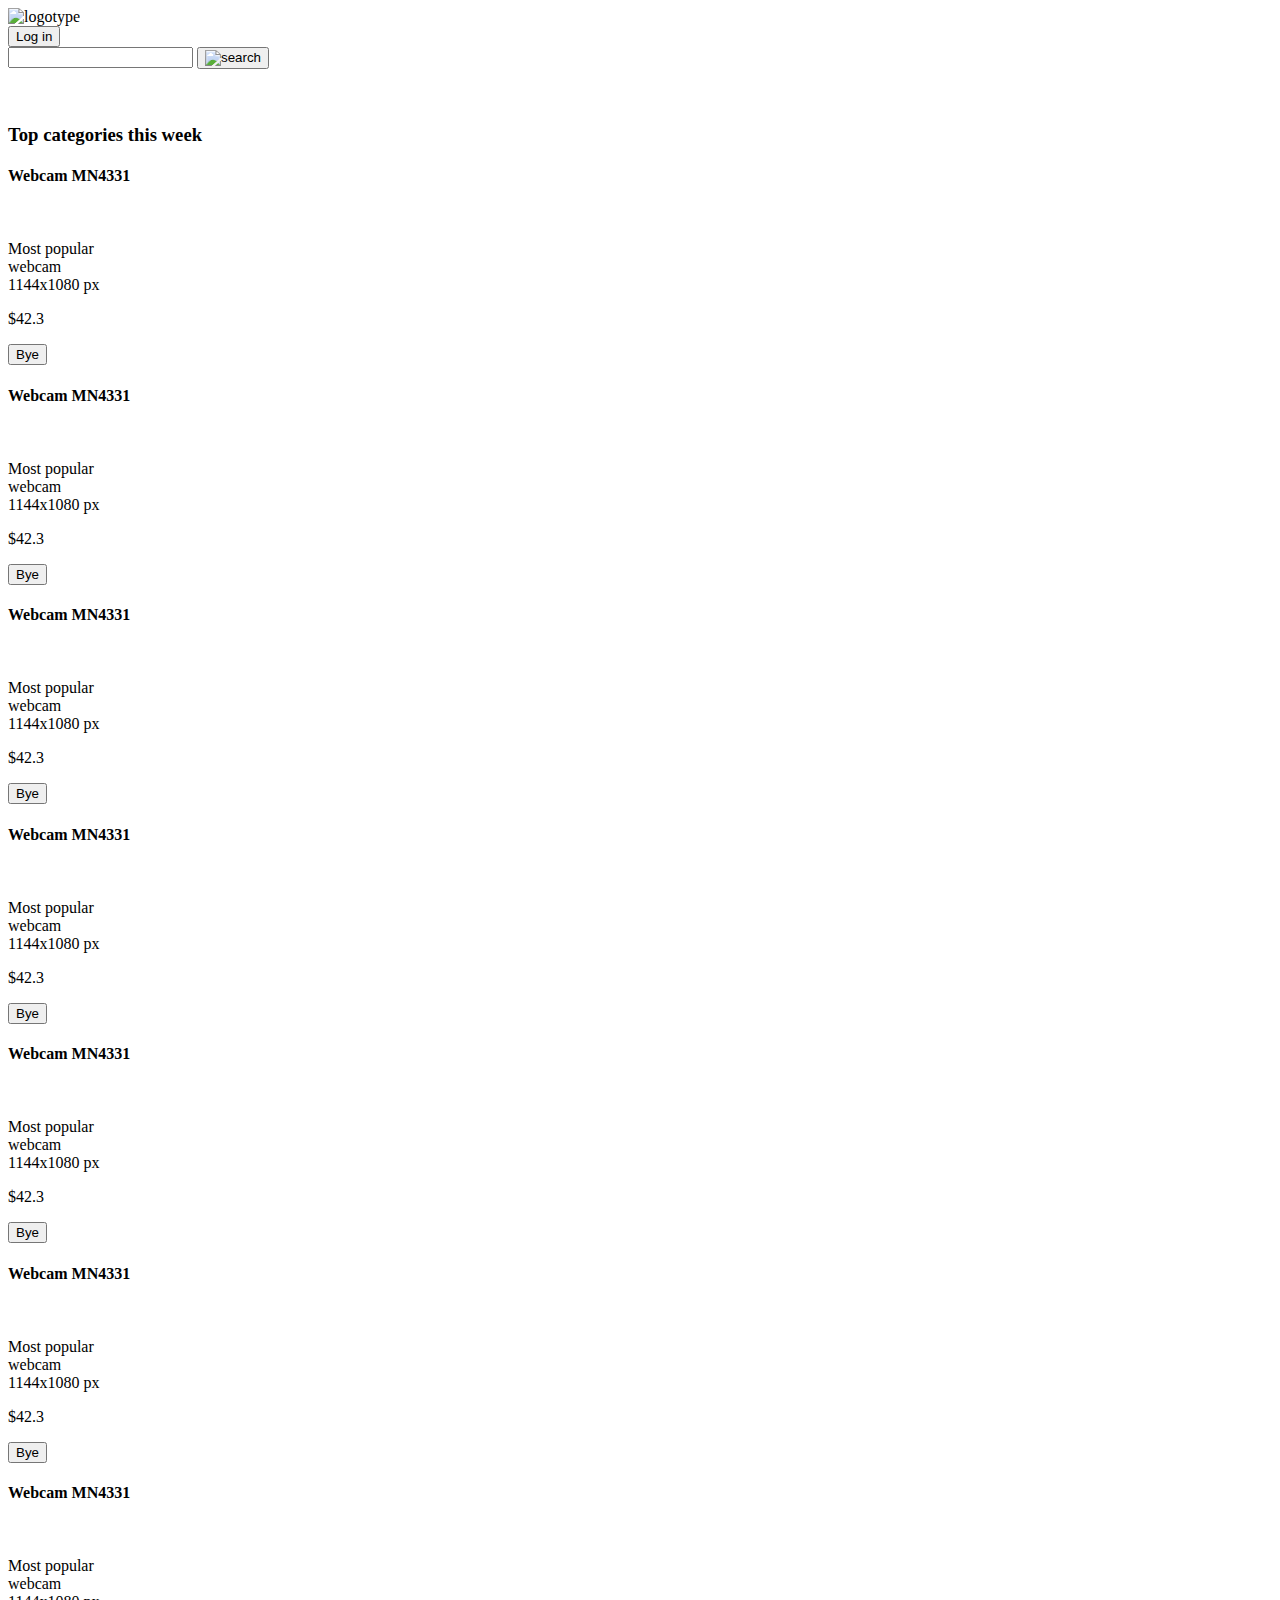
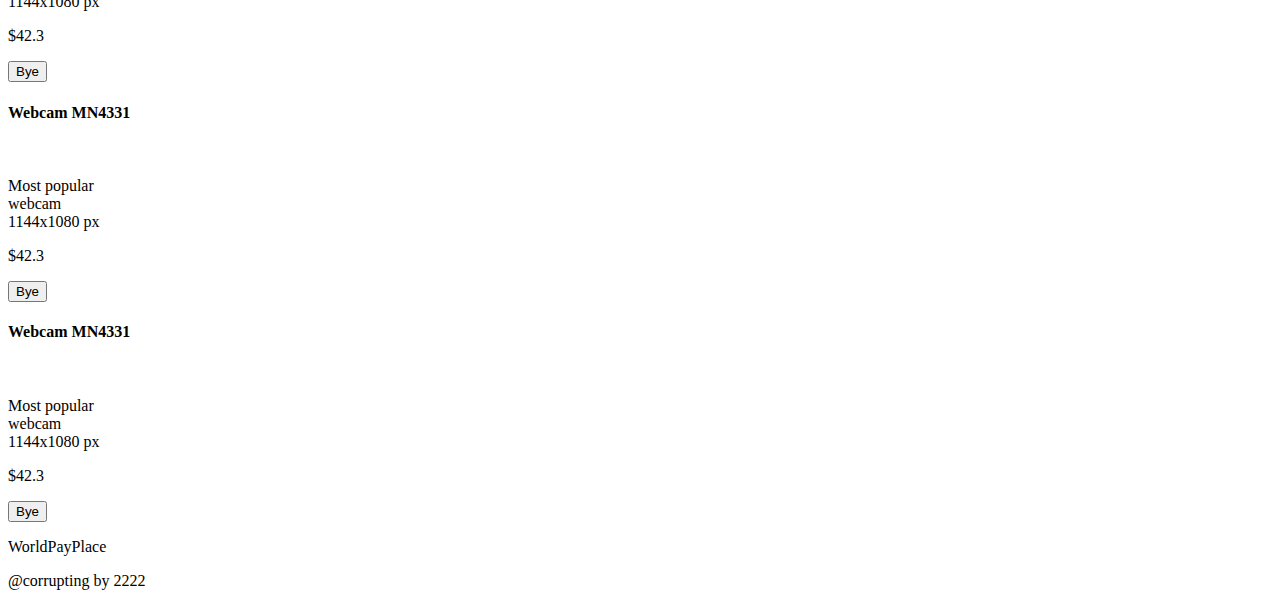
==== index.html @ eb86cce7 "Create index.html" ====
<!DOCTYPE html>
<html lang="en">
<head>
    <meta charset="UTF-8">
    <meta name="viewport" content="width=device-width, initial-scale=1.0">
    <title>WorldPayPlace</title>
    <link rel="stylesheet" href="./style/style.css">
</head>
<body>
    <header>
        <div class="header_container">
            <div class="header_logo">
                <img src="./src/Logo.svg" alt="logotype" onclick="document.location='./main.html'">
            </div>
            <div class="btn_header">
                <button class="btn_login" onclick="document.location='./Login.html'">Log in</button>
            </div>
        </div>
    </header>
    <main>
        <div class="block_search">
            <input type="text" class="input_text">
            <button class="btn_search"><img src="./src/free-icon-search-2414255 1.svg" alt="search"></button>
        </div>
        <div class="block_picture">
            <div class="block_full">
                <img src="./src/collection-low-price.svg" alt="">
            </div>
            <div class="block_half">
                <img src="./src/collection-popular-technik.svg" alt="">
                <img class="block_half2" src="./src/Popular Theme.svg" alt="">
            </div>
        </div>
        <div class="block_top_this_week">
            <h3 class="top_this_week">Top categories this week</h3>
            <div class="block_bye_v1">
                <div class="block_bye_v11">
                    <div class="block_bye_tittle">
                        <h4>Webcam MN4331</h4>
                        <img src="./src/Rectangle 11.svg" alt="">
                    </div>
                    <div class="blocK_bye_sub_tittle">
                        <p>Most popular <br> webcam <br> 1144x1080 px</p>
                        <p>$42.3</p>
                        <button class="btn_bye">Bye</button>
                    </div>
                </div>
                <div class="block_bye_v11">
                    <div class="block_bye_tittle">
                        <h4>Webcam MN4331</h4>
                        <img src="./src/Rectangle 11.svg" alt="">
                    </div>
                    <div class="blocK_bye_sub_tittle">
                        <p>Most popular <br> webcam <br> 1144x1080 px</p>
                        <p>$42.3</p>
                        <button class="btn_bye">Bye</button>
                    </div>
                </div>
                <div class="block_bye_v11">
                    <div class="block_bye_tittle">
                        <h4>Webcam MN4331</h4>
                        <img src="./src/Rectangle 11.svg" alt="">
                    </div>
                    <div class="blocK_bye_sub_tittle">
                        <p>Most popular <br> webcam <br> 1144x1080 px</p>
                        <p>$42.3</p>
                        <button class="btn_bye">Bye</button>
                    </div>
                </div>
            </div>
            <div class="block_bye_v1">
                <div class="block_bye_v11">
                    <div class="block_bye_tittle">
                        <h4>Webcam MN4331</h4>
                        <img src="./src/Rectangle 11.svg" alt="">
                    </div>
                    <div class="blocK_bye_sub_tittle">
                        <p>Most popular <br> webcam <br> 1144x1080 px</p>
                        <p>$42.3</p>
                        <button class="btn_bye">Bye</button>
                    </div>
                </div>
                <div class="block_bye_v11">
                    <div class="block_bye_tittle">
                        <h4>Webcam MN4331</h4>
                        <img src="./src/Rectangle 11.svg" alt="">
                    </div>
                    <div class="blocK_bye_sub_tittle">
                        <p>Most popular <br> webcam <br> 1144x1080 px</p>
                        <p>$42.3</p>
                        <button class="btn_bye">Bye</button>
                    </div>
                </div>
                <div class="block_bye_v11">
                    <div class="block_bye_tittle">
                        <h4>Webcam MN4331</h4>
                        <img src="./src/Rectangle 11.svg" alt="">
                    </div>
                    <div class="blocK_bye_sub_tittle">
                        <p>Most popular <br> webcam <br> 1144x1080 px</p>
                        <p>$42.3</p>
                        <button class="btn_bye">Bye</button>
                    </div>
                </div>
            </div><div class="block_bye_v1">
                <div class="block_bye_v11">
                    <div class="block_bye_tittle">
                        <h4>Webcam MN4331</h4>
                        <img src="./src/Rectangle 11.svg" alt="">
                    </div>
                    <div class="blocK_bye_sub_tittle">
                        <p>Most popular <br> webcam <br> 1144x1080 px</p>
                        <p>$42.3</p>
                        <button class="btn_bye">Bye</button>
                    </div>
                </div>
                <div class="block_bye_v11">
                    <div class="block_bye_tittle">
                        <h4>Webcam MN4331</h4>
                        <img src="./src/Rectangle 11.svg" alt="">
                    </div>
                    <div class="blocK_bye_sub_tittle">
                        <p>Most popular <br> webcam <br> 1144x1080 px</p>
                        <p>$42.3</p>
                        <button class="btn_bye">Bye</button>
                    </div>
                </div>
                <div class="block_bye_v11">
                    <div class="block_bye_tittle">
                        <h4>Webcam MN4331</h4>
                        <img src="./src/Rectangle 11.svg" alt="">
                    </div>
                    <div class="blocK_bye_sub_tittle">
                        <p>Most popular <br> webcam <br> 1144x1080 px</p>
                        <p>$42.3</p>
                        <button class="btn_bye">Bye</button>
                    </div>
                </div>
            </div>
        </div>
    </main>
    <footer>
        <div class="footer_container">
            <p >WorldPayPlace</p>
            <p>@corrupting by 2222</p>
        </div>

    </footer>
</body>
</html>
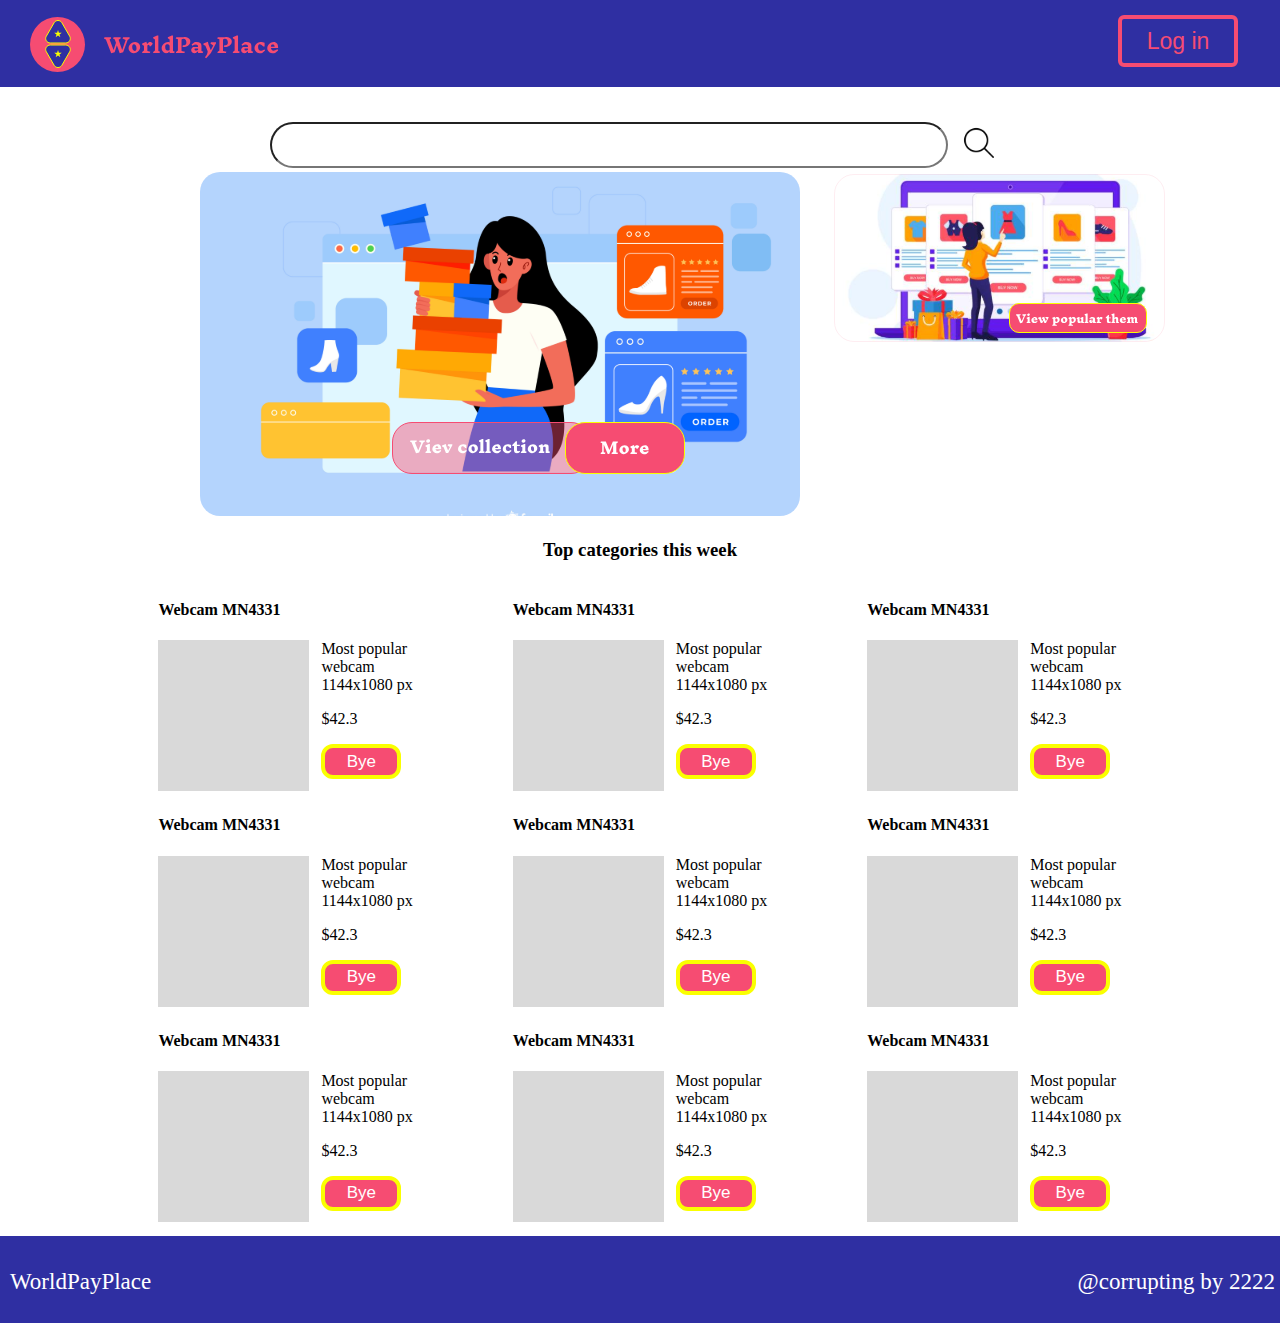
==== commit df42a3e3: "Update index.html" ====
--- a/index.html
+++ b/index.html
@@ -10,10 +10,10 @@
     <header>
         <div class="header_container">
             <div class="header_logo">
-                <img src="./src/Logo.svg" alt="logotype" onclick="document.location='./main.html'">
+                <img src="./src/Logo.svg" alt="logotype" onclick="document.location='./index.html'">
             </div>
             <div class="btn_header">
-                <button class="btn_login" onclick="document.location='./Login.html'">Log in</button>
+                <button class="btn_login" onclick="document.location='./login.html'">Log in</button>
             </div>
         </div>
     </header>
--- a/style/style.css
+++ b/style/style.css
@@ -0,0 +1,9 @@
+@import url(./header.css);
+@import url(./main.css);
+@import url(./footer.css);
+
+body{
+    margin: 0;
+    padding: 0;
+    
+}
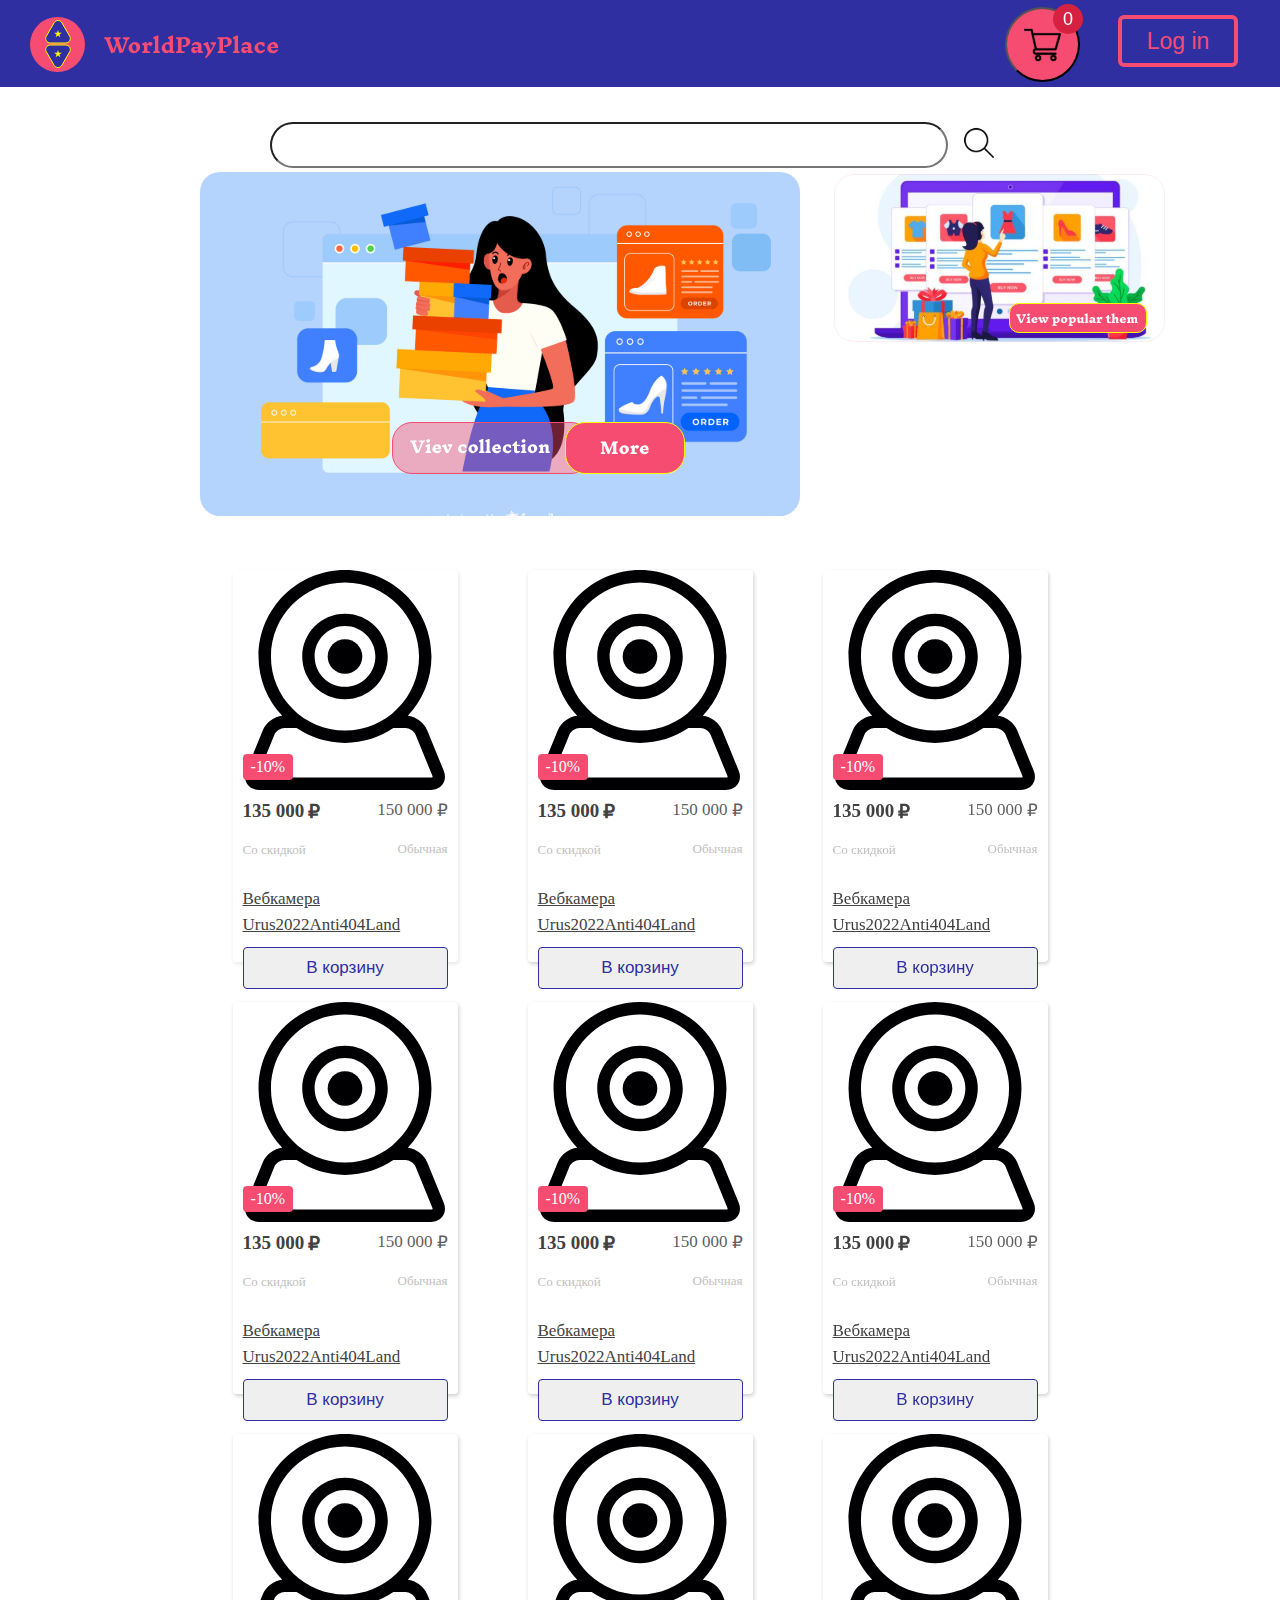
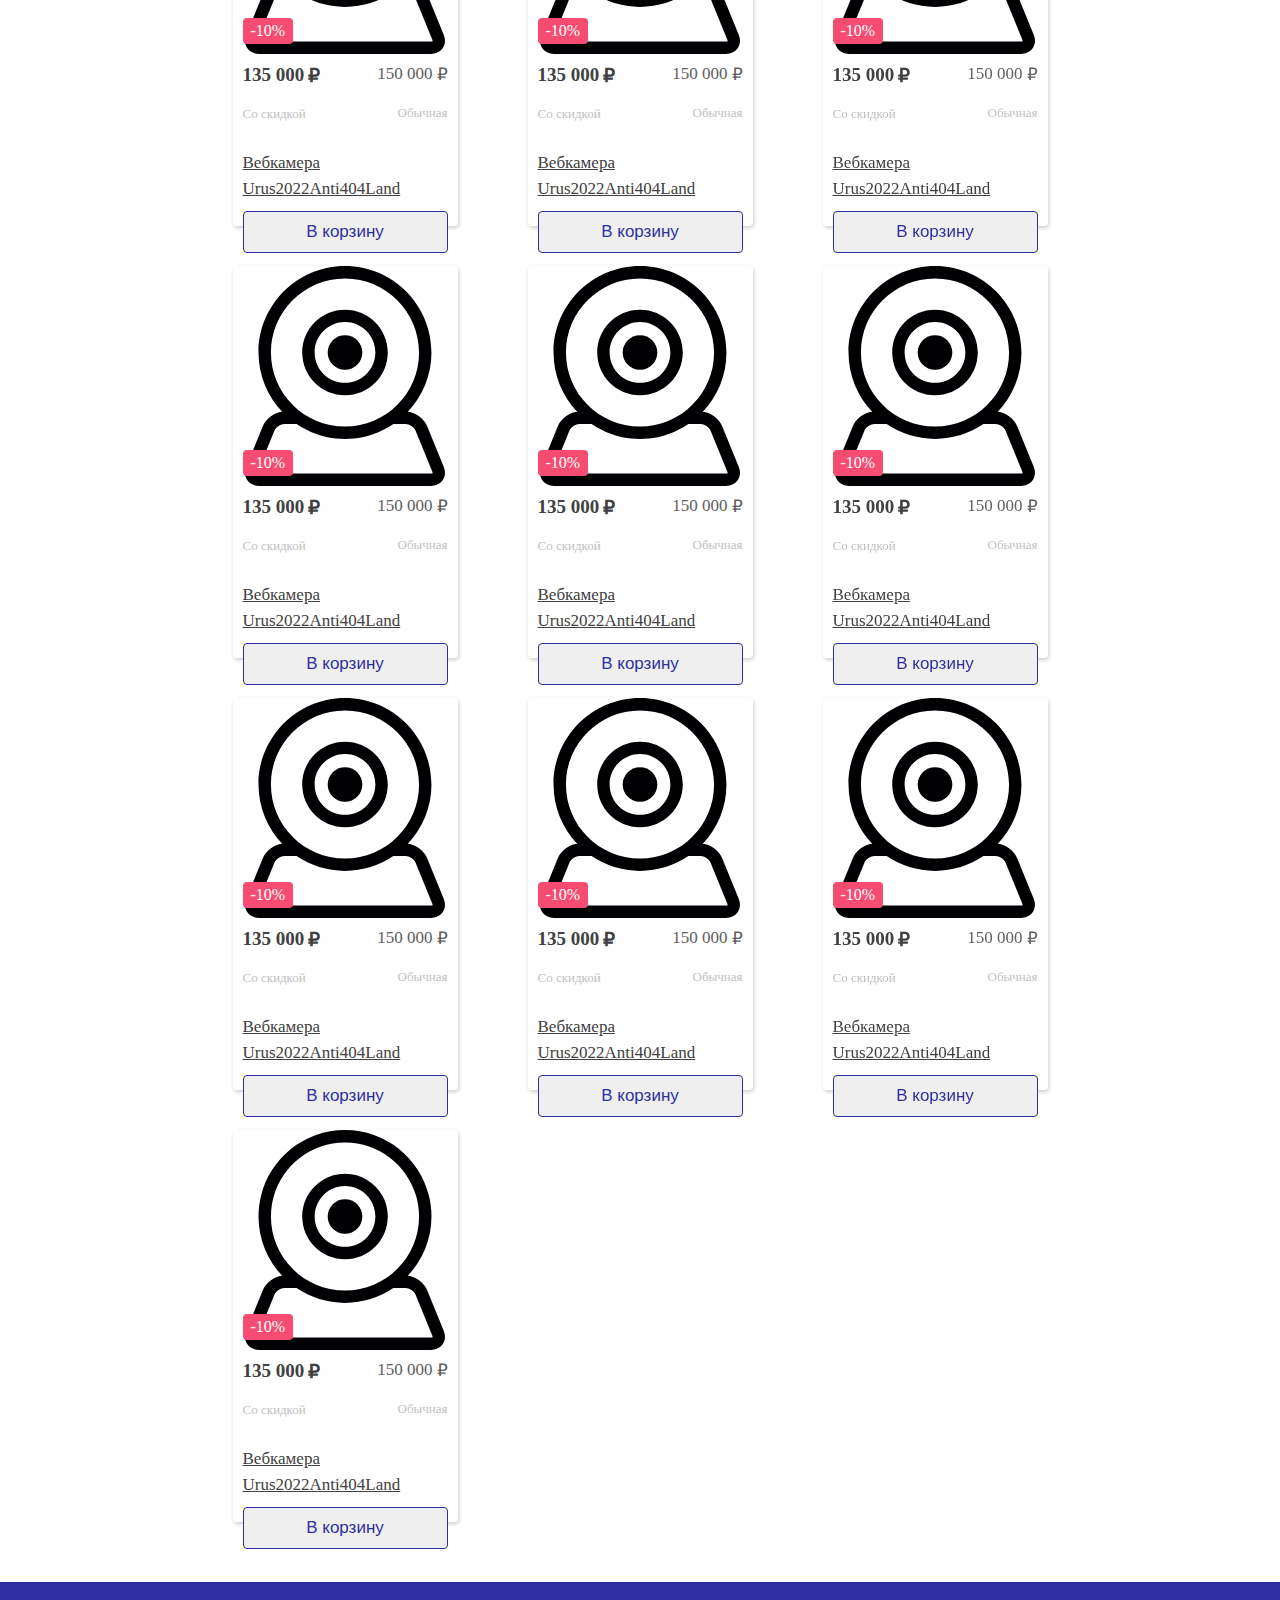
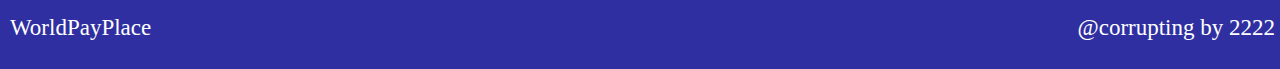
==== commit 901ac598: "Add files via upload" ====
--- a/index.html
+++ b/index.html
@@ -1,150 +1,695 @@
-<!DOCTYPE html>
-<html lang="en">
-<head>
-    <meta charset="UTF-8">
-    <meta name="viewport" content="width=device-width, initial-scale=1.0">
-    <title>WorldPayPlace</title>
-    <link rel="stylesheet" href="./style/style.css">
-</head>
-<body>
-    <header>
-        <div class="header_container">
-            <div class="header_logo">
-                <img src="./src/Logo.svg" alt="logotype" onclick="document.location='./index.html'">
-            </div>
-            <div class="btn_header">
-                <button class="btn_login" onclick="document.location='./login.html'">Log in</button>
-            </div>
-        </div>
-    </header>
-    <main>
-        <div class="block_search">
-            <input type="text" class="input_text">
-            <button class="btn_search"><img src="./src/free-icon-search-2414255 1.svg" alt="search"></button>
-        </div>
-        <div class="block_picture">
-            <div class="block_full">
-                <img src="./src/collection-low-price.svg" alt="">
-            </div>
-            <div class="block_half">
-                <img src="./src/collection-popular-technik.svg" alt="">
-                <img class="block_half2" src="./src/Popular Theme.svg" alt="">
-            </div>
-        </div>
-        <div class="block_top_this_week">
-            <h3 class="top_this_week">Top categories this week</h3>
-            <div class="block_bye_v1">
-                <div class="block_bye_v11">
-                    <div class="block_bye_tittle">
-                        <h4>Webcam MN4331</h4>
-                        <img src="./src/Rectangle 11.svg" alt="">
-                    </div>
-                    <div class="blocK_bye_sub_tittle">
-                        <p>Most popular <br> webcam <br> 1144x1080 px</p>
-                        <p>$42.3</p>
-                        <button class="btn_bye">Bye</button>
-                    </div>
-                </div>
-                <div class="block_bye_v11">
-                    <div class="block_bye_tittle">
-                        <h4>Webcam MN4331</h4>
-                        <img src="./src/Rectangle 11.svg" alt="">
-                    </div>
-                    <div class="blocK_bye_sub_tittle">
-                        <p>Most popular <br> webcam <br> 1144x1080 px</p>
-                        <p>$42.3</p>
-                        <button class="btn_bye">Bye</button>
-                    </div>
-                </div>
-                <div class="block_bye_v11">
-                    <div class="block_bye_tittle">
-                        <h4>Webcam MN4331</h4>
-                        <img src="./src/Rectangle 11.svg" alt="">
-                    </div>
-                    <div class="blocK_bye_sub_tittle">
-                        <p>Most popular <br> webcam <br> 1144x1080 px</p>
-                        <p>$42.3</p>
-                        <button class="btn_bye">Bye</button>
-                    </div>
-                </div>
-            </div>
-            <div class="block_bye_v1">
-                <div class="block_bye_v11">
-                    <div class="block_bye_tittle">
-                        <h4>Webcam MN4331</h4>
-                        <img src="./src/Rectangle 11.svg" alt="">
-                    </div>
-                    <div class="blocK_bye_sub_tittle">
-                        <p>Most popular <br> webcam <br> 1144x1080 px</p>
-                        <p>$42.3</p>
-                        <button class="btn_bye">Bye</button>
-                    </div>
-                </div>
-                <div class="block_bye_v11">
-                    <div class="block_bye_tittle">
-                        <h4>Webcam MN4331</h4>
-                        <img src="./src/Rectangle 11.svg" alt="">
-                    </div>
-                    <div class="blocK_bye_sub_tittle">
-                        <p>Most popular <br> webcam <br> 1144x1080 px</p>
-                        <p>$42.3</p>
-                        <button class="btn_bye">Bye</button>
-                    </div>
-                </div>
-                <div class="block_bye_v11">
-                    <div class="block_bye_tittle">
-                        <h4>Webcam MN4331</h4>
-                        <img src="./src/Rectangle 11.svg" alt="">
-                    </div>
-                    <div class="blocK_bye_sub_tittle">
-                        <p>Most popular <br> webcam <br> 1144x1080 px</p>
-                        <p>$42.3</p>
-                        <button class="btn_bye">Bye</button>
-                    </div>
-                </div>
-            </div><div class="block_bye_v1">
-                <div class="block_bye_v11">
-                    <div class="block_bye_tittle">
-                        <h4>Webcam MN4331</h4>
-                        <img src="./src/Rectangle 11.svg" alt="">
-                    </div>
-                    <div class="blocK_bye_sub_tittle">
-                        <p>Most popular <br> webcam <br> 1144x1080 px</p>
-                        <p>$42.3</p>
-                        <button class="btn_bye">Bye</button>
-                    </div>
-                </div>
-                <div class="block_bye_v11">
-                    <div class="block_bye_tittle">
-                        <h4>Webcam MN4331</h4>
-                        <img src="./src/Rectangle 11.svg" alt="">
-                    </div>
-                    <div class="blocK_bye_sub_tittle">
-                        <p>Most popular <br> webcam <br> 1144x1080 px</p>
-                        <p>$42.3</p>
-                        <button class="btn_bye">Bye</button>
-                    </div>
-                </div>
-                <div class="block_bye_v11">
-                    <div class="block_bye_tittle">
-                        <h4>Webcam MN4331</h4>
-                        <img src="./src/Rectangle 11.svg" alt="">
-                    </div>
-                    <div class="blocK_bye_sub_tittle">
-                        <p>Most popular <br> webcam <br> 1144x1080 px</p>
-                        <p>$42.3</p>
-                        <button class="btn_bye">Bye</button>
-                    </div>
-                </div>
-            </div>
-        </div>
-    </main>
-    <footer>
-        <div class="footer_container">
-            <p >WorldPayPlace</p>
-            <p>@corrupting by 2222</p>
-        </div>
-
-    </footer>
-</body>
-</html>
+<!DOCTYPE html>
+<html lang="en">
+<head>
+    <meta charset="UTF-8">
+    <meta name="viewport" content="width=device-width, initial-scale=1.0">
+    <title>WorldPayPlace</title>
+    <link rel="stylesheet" href="./style/style.css">
+    <link rel="stylesheet" href="./script/main.js">
+</head>
+<body>
+    <header>
+        <div class="header_container">
+            <div class="header_logo">
+                <img src="./src/Logo.svg" alt="logotype" onclick="document.location='./index.html'">
+            </div>
+            <div class="btn_header">
+                <button class="btn_login" onclick="document.location='./login.html'">Log in</button>
+            </div>
+        </div>
+        <button class="cart" id="cart">
+            <img class="cart__image" src="./src/cart.svg" alt="Cart" />
+            <div class="cart__num" id="cart_num">0</div>
+        </button>
+        <div class="popup">
+            <div class="popup__container" id="popup_container">
+              <div class="popup__item">
+                <h1 class="popup__title">Оформление заказа</h1>
+              </div>
+              <div class="popup__item" id="popup_product_list">
+                <div class="popup__product">
+                  <div class="popup__product-wrap">
+                    <img
+                      src="./src/network-cam.svg"
+                      alt="network_cam"
+                      class="popup__product-image"
+                    />
+                    <h2 class="popup__product-title">
+                      Вебкамера Urus2022Anti404Land
+                    </h2>
+                  </div>
+                  <div class="popup__product-wrap">
+                    <div class="popup__product-price">135000</div>
+                    <button class="popup__product-delete">✖</button>
+                  </div>
+                </div>
+              </div>
+              <div class="popup__item">
+                <div class="popup__cost">
+                  <h2 class="popup__cost-title">Итого</h2>
+                  <output class="popup__cost-value" id="popup_cost">150000</output>
+                </div>
+                <div class="popup__cost">
+                  <h2 class="popup__cost-title">Скидка</h2>
+                  <output class="popup__cost-value" id="popup_discount">15000</output>
+                </div>
+                <div class="popup__cost">
+                  <h2 class="popup__cost-title">Итого со скидкой</h2>
+                  <output class="popup__cost-value" id="popup_cost_discount">135000</output>
+                </div>
+              </div>
+              <button class="popup__close" id="popup_close">✖</button>
+            </div>
+          </div>  
+    </header>
+    <main>
+        <div class="block_search">
+            <input type="text" class="input_text">
+            <button class="btn_search"><img src="./src/free-icon-search-2414255 1.svg" alt="search"></button>
+        </div>
+        <div class="block_picture">
+            <div class="block_full">
+                <img src="./src/collection-low-price.svg" alt=""  onclick="document.location='./search.html'">
+            </div>
+            <div class="block_half">
+                <img src="./src/collection-popular-technik.svg" alt=""  onclick="document.location='./search.html'">
+                <img class="block_half2" src="./src/Popular Theme.svg" alt=""  onclick="document.location='./search.html'">
+            </div>
+        </div>
+
+                    <div class="cards">
+                        <!-- Карточка товара -->
+                        <div class="card">
+                            <!-- Верхняя часть -->
+                            <div class="card__top">
+                              <!-- Изображение-ссылка товара -->
+                              <a href="#" class="card__image">
+                                <img
+                                  src="./src/network-cam.svg"
+                                  alt="network-cam"
+                                />
+                              </a>
+                              <!-- Скидка на товар -->
+                              <div class="card__label">-10%</div>
+                            </div>
+                            <!-- Нижняя часть -->
+                            <div class="card__bottom">
+                              <!-- Цены на товар (с учетом скидки и без)-->
+                              <div class="card__prices">
+                                <div class="card__price card__price--discount">135 000</div>
+                                <div class="card__price card__price--common">150 000</div>
+                              </div>
+                              <!-- Ссылка-название товара -->
+                              <a href="#" class="card__title">
+                                Вебкамера Urus2022Anti404Land
+                              </a>
+                              <!-- Кнопка добавить в корзину -->
+                              <button class="card__add">В корзину</button>
+                            </div>
+                          </div>
+                        <div class="card">
+                        <!-- Карточка товара .. -->
+                        <div class="card">
+                            <!-- Верхняя часть -->
+                            <div class="card__top">
+                              <!-- Изображение-ссылка товара -->
+                              <a href="#" class="card__image">
+                                <img
+                                  src="./src/network-cam.svg"
+                                  alt="network-cam"
+                                />
+                              </a>
+                              <!-- Скидка на товар -->
+                              <div class="card__label">-10%</div>
+                            </div>
+                            <!-- Нижняя часть -->
+                            <div class="card__bottom">
+                              <!-- Цены на товар (с учетом скидки и без)-->
+                              <div class="card__prices">
+                                <div class="card__price card__price--discount">135 000</div>
+                                <div class="card__price card__price--common">150 000</div>
+                              </div>
+                              <!-- Ссылка-название товара -->
+                              <a href="#" class="card__title">
+                                Вебкамера Urus2022Anti404Land
+                              </a>
+                              <!-- Кнопка добавить в корзину -->
+                              <button class="card__add">В корзину</button>
+                            </div>
+                          </div>
+                        </div>
+                        <div class="card">
+                        <!-- Карточка товара .. -->
+                        <div class="card">
+                            <!-- Верхняя часть -->
+                            <div class="card__top">
+                              <!-- Изображение-ссылка товара -->
+                              <a href="#" class="card__image">
+                                <img
+                                  src="./src/network-cam.svg"
+                                  alt="network-cam"
+                                />
+                              </a>
+                              <!-- Скидка на товар -->
+                              <div class="card__label">-10%</div>
+                            </div>
+                            <!-- Нижняя часть -->
+                            <div class="card__bottom">
+                              <!-- Цены на товар (с учетом скидки и без)-->
+                              <div class="card__prices">
+                                <div class="card__price card__price--discount">135 000</div>
+                                <div class="card__price card__price--common">150 000</div>
+                              </div>
+                              <!-- Ссылка-название товара -->
+                              <a href="#" class="card__title">
+                                Вебкамера Urus2022Anti404Land
+                              </a>
+                              <!-- Кнопка добавить в корзину -->
+                              <button class="card__add">В корзину</button>
+                            </div>
+                          </div>
+                        </div>
+                        <div class="card">
+                        <!-- Карточка товара .. -->
+                        <div class="card">
+                            <!-- Верхняя часть -->
+                            <div class="card__top">
+                              <!-- Изображение-ссылка товара -->
+                              <a href="#" class="card__image">
+                                <img
+                                  src="./src/network-cam.svg"
+                                  alt="network-cam"
+                                />
+                              </a>
+                              <!-- Скидка на товар -->
+                              <div class="card__label">-10%</div>
+                            </div>
+                            <!-- Нижняя часть -->
+                            <div class="card__bottom">
+                              <!-- Цены на товар (с учетом скидки и без)-->
+                              <div class="card__prices">
+                                <div class="card__price card__price--discount">135 000</div>
+                                <div class="card__price card__price--common">150 000</div>
+                              </div>
+                              <!-- Ссылка-название товара -->
+                              <a href="#" class="card__title">
+                                Вебкамера Urus2022Anti404Land
+                              </a>
+                              <!-- Кнопка добавить в корзину -->
+                              <button class="card__add">В корзину</button>
+                            </div>
+                          </div>
+                        </div>
+                        <div class="card">
+                        <!-- Карточка товара .. -->
+                        <div class="card">
+                            <!-- Верхняя часть -->
+                            <div class="card__top">
+                              <!-- Изображение-ссылка товара -->
+                              <a href="#" class="card__image">
+                                <img
+                                  src="./src/network-cam.svg"
+                                  alt="network-cam"
+                                />
+                              </a>
+                              <!-- Скидка на товар -->
+                              <div class="card__label">-10%</div>
+                            </div>
+                            <!-- Нижняя часть -->
+                            <div class="card__bottom">
+                              <!-- Цены на товар (с учетом скидки и без)-->
+                              <div class="card__prices">
+                                <div class="card__price card__price--discount">135 000</div>
+                                <div class="card__price card__price--common">150 000</div>
+                              </div>
+                              <!-- Ссылка-название товара -->
+                              <a href="#" class="card__title">
+                                Вебкамера Urus2022Anti404Land
+                              </a>
+                              <!-- Кнопка добавить в корзину -->
+                              <button class="card__add">В корзину</button>
+                            </div>
+                          </div>
+                        </div>
+                        <div class="card">
+                        <!-- Карточка товара .. -->
+                        <div class="card">
+                            <!-- Верхняя часть -->
+                            <div class="card__top">
+                              <!-- Изображение-ссылка товара -->
+                              <a href="#" class="card__image">
+                                <img
+                                  src="./src/network-cam.svg"
+                                  alt="network-cam"
+                                />
+                              </a>
+                              <!-- Скидка на товар -->
+                              <div class="card__label">-10%</div>
+                            </div>
+                            <!-- Нижняя часть -->
+                            <div class="card__bottom">
+                              <!-- Цены на товар (с учетом скидки и без)-->
+                              <div class="card__prices">
+                                <div class="card__price card__price--discount">135 000</div>
+                                <div class="card__price card__price--common">150 000</div>
+                              </div>
+                              <!-- Ссылка-название товара -->
+                              <a href="#" class="card__title">
+                                Вебкамера Urus2022Anti404Land
+                              </a>
+                              <!-- Кнопка добавить в корзину -->
+                              <button class="card__add">В корзину</button>
+                            </div>
+                          </div>
+                        </div>
+                        <div class="card">
+                        <!-- Карточка товара .. -->
+                        <div class="card">
+                            <!-- Верхняя часть -->
+                            <div class="card__top">
+                              <!-- Изображение-ссылка товара -->
+                              <a href="#" class="card__image">
+                                <img
+                                  src="./src/network-cam.svg"
+                                  alt="network-cam"
+                                />
+                              </a>
+                              <!-- Скидка на товар -->
+                              <div class="card__label">-10%</div>
+                            </div>
+                            <!-- Нижняя часть -->
+                            <div class="card__bottom">
+                              <!-- Цены на товар (с учетом скидки и без)-->
+                              <div class="card__prices">
+                                <div class="card__price card__price--discount">135 000</div>
+                                <div class="card__price card__price--common">150 000</div>
+                              </div>
+                              <!-- Ссылка-название товара -->
+                              <a href="#" class="card__title">
+                                Вебкамера Urus2022Anti404Land
+                              </a>
+                              <!-- Кнопка добавить в корзину -->
+                              <button class="card__add">В корзину</button>
+                            </div>
+                          </div>
+                        </div>
+                        <div class="card">
+                        <!-- Карточка товара .. -->
+                        <div class="card">
+                            <!-- Верхняя часть -->
+                            <div class="card__top">
+                              <!-- Изображение-ссылка товара -->
+                              <a href="#" class="card__image">
+                                <img
+                                  src="./src/network-cam.svg"
+                                  alt="network-cam"
+                                />
+                              </a>
+                              <!-- Скидка на товар -->
+                              <div class="card__label">-10%</div>
+                            </div>
+                            <!-- Нижняя часть -->
+                            <div class="card__bottom">
+                              <!-- Цены на товар (с учетом скидки и без)-->
+                              <div class="card__prices">
+                                <div class="card__price card__price--discount">135 000</div>
+                                <div class="card__price card__price--common">150 000</div>
+                              </div>
+                              <!-- Ссылка-название товара -->
+                              <a href="#" class="card__title">
+                                Вебкамера Urus2022Anti404Land
+                              </a>
+                              <!-- Кнопка добавить в корзину -->
+                              <button class="card__add">В корзину</button>
+                            </div>
+                          </div>
+                        </div>
+                        <div class="card">
+                        <!-- Карточка товара .. -->
+                        <div class="card">
+                            <!-- Верхняя часть -->
+                            <div class="card__top">
+                              <!-- Изображение-ссылка товара -->
+                              <a href="#" class="card__image">
+                                <img
+                                  src="./src/network-cam.svg"
+                                  alt="network-cam"
+                                />
+                              </a>
+                              <!-- Скидка на товар -->
+                              <div class="card__label">-10%</div>
+                            </div>
+                            <!-- Нижняя часть -->
+                            <div class="card__bottom">
+                              <!-- Цены на товар (с учетом скидки и без)-->
+                              <div class="card__prices">
+                                <div class="card__price card__price--discount">135 000</div>
+                                <div class="card__price card__price--common">150 000</div>
+                              </div>
+                              <!-- Ссылка-название товара -->
+                              <a href="#" class="card__title">
+                                Вебкамера Urus2022Anti404Land
+                              </a>
+                              <!-- Кнопка добавить в корзину -->
+                              <button class="card__add">В корзину</button>
+                            </div>
+                          </div>
+                        </div>
+                        <div class="card">
+                            <!-- Карточка товара .. -->
+                            <div class="card">
+                                <!-- Верхняя часть -->
+                                <div class="card__top">
+                                  <!-- Изображение-ссылка товара -->
+                                  <a href="#" class="card__image">
+                                    <img
+                                      src="./src/network-cam.svg"
+                                      alt="network-cam"
+                                    />
+                                  </a>
+                                  <!-- Скидка на товар -->
+                                  <div class="card__label">-10%</div>
+                                </div>
+                                <!-- Нижняя часть -->
+                                <div class="card__bottom">
+                                  <!-- Цены на товар (с учетом скидки и без)-->
+                                  <div class="card__prices">
+                                    <div class="card__price card__price--discount">135 000</div>
+                                    <div class="card__price card__price--common">150 000</div>
+                                  </div>
+                                  <!-- Ссылка-название товара -->
+                                  <a href="#" class="card__title">
+                                    Вебкамера Urus2022Anti404Land
+                                  </a>
+                                  <!-- Кнопка добавить в корзину -->
+                                  <button class="card__add">В корзину</button>
+                                </div>
+                              </div>
+                            </div>
+                            <div class="card">
+                                <!-- Карточка товара .. -->
+                                <div class="card">
+                                    <!-- Верхняя часть -->
+                                    <div class="card__top">
+                                      <!-- Изображение-ссылка товара -->
+                                      <a href="#" class="card__image">
+                                        <img
+                                          src="./src/network-cam.svg"
+                                          alt="network-cam"
+                                        />
+                                      </a>
+                                      <!-- Скидка на товар -->
+                                      <div class="card__label">-10%</div>
+                                    </div>
+                                    <!-- Нижняя часть -->
+                                    <div class="card__bottom">
+                                      <!-- Цены на товар (с учетом скидки и без)-->
+                                      <div class="card__prices">
+                                        <div class="card__price card__price--discount">135 000</div>
+                                        <div class="card__price card__price--common">150 000</div>
+                                      </div>
+                                      <!-- Ссылка-название товара -->
+                                      <a href="#" class="card__title">
+                                        Вебкамера Urus2022Anti404Land
+                                      </a>
+                                      <!-- Кнопка добавить в корзину -->
+                                      <button class="card__add">В корзину</button>
+                                    </div>
+                                  </div>
+                                </div>
+                                <div class="card">
+                                    <!-- Карточка товара .. -->
+                                    <div class="card">
+                                        <!-- Верхняя часть -->
+                                        <div class="card__top">
+                                          <!-- Изображение-ссылка товара -->
+                                          <a href="#" class="card__image">
+                                            <img
+                                              src="./src/network-cam.svg"
+                                              alt="network-cam"
+                                            />
+                                          </a>
+                                          <!-- Скидка на товар -->
+                                          <div class="card__label">-10%</div>
+                                        </div>
+                                        <!-- Нижняя часть -->
+                                        <div class="card__bottom">
+                                          <!-- Цены на товар (с учетом скидки и без)-->
+                                          <div class="card__prices">
+                                            <div class="card__price card__price--discount">135 000</div>
+                                            <div class="card__price card__price--common">150 000</div>
+                                          </div>
+                                          <!-- Ссылка-название товара -->
+                                          <a href="#" class="card__title">
+                                            Вебкамера Urus2022Anti404Land
+                                          </a>
+                                          <!-- Кнопка добавить в корзину -->
+                                          <button class="card__add">В корзину</button>
+                                        </div>
+                                      </div>
+                                    </div>
+                                    <div class="card">
+                                        <!-- Карточка товара .. -->
+                                        <div class="card">
+                                            <!-- Верхняя часть -->
+                                            <div class="card__top">
+                                              <!-- Изображение-ссылка товара -->
+                                              <a href="#" class="card__image">
+                                                <img
+                                                  src="./src/network-cam.svg"
+                                                  alt="network-cam"
+                                                />
+                                              </a>
+                                              <!-- Скидка на товар -->
+                                              <div class="card__label">-10%</div>
+                                            </div>
+                                            <!-- Нижняя часть -->
+                                            <div class="card__bottom">
+                                              <!-- Цены на товар (с учетом скидки и без)-->
+                                              <div class="card__prices">
+                                                <div class="card__price card__price--discount">135 000</div>
+                                                <div class="card__price card__price--common">150 000</div>
+                                              </div>
+                                              <!-- Ссылка-название товара -->
+                                              <a href="#" class="card__title">
+                                                Вебкамера Urus2022Anti404Land
+                                              </a>
+                                              <!-- Кнопка добавить в корзину -->
+                                              <button class="card__add">В корзину</button>
+                                            </div>
+                                          </div>
+                                        </div>
+                                        <div class="card">
+                                            <!-- Карточка товара .. -->
+                                            <div class="card">
+                                                <!-- Верхняя часть -->
+                                                <div class="card__top">
+                                                  <!-- Изображение-ссылка товара -->
+                                                  <a href="#" class="card__image">
+                                                    <img
+                                                      src="./src/network-cam.svg"
+                                                      alt="network-cam"
+                                                    />
+                                                  </a>
+                                                  <!-- Скидка на товар -->
+                                                  <div class="card__label">-10%</div>
+                                                </div>
+                                                <!-- Нижняя часть -->
+                                                <div class="card__bottom">
+                                                  <!-- Цены на товар (с учетом скидки и без)-->
+                                                  <div class="card__prices">
+                                                    <div class="card__price card__price--discount">135 000</div>
+                                                    <div class="card__price card__price--common">150 000</div>
+                                                  </div>
+                                                  <!-- Ссылка-название товара -->
+                                                  <a href="#" class="card__title">
+                                                    Вебкамера Urus2022Anti404Land
+                                                  </a>
+                                                  <!-- Кнопка добавить в корзину -->
+                                                  <button class="card__add">В корзину</button>
+                                                </div>
+                                              </div>
+                                            </div>
+                                            <div class="card">
+                                                <!-- Карточка товара .. -->
+                                                <div class="card">
+                                                    <!-- Верхняя часть -->
+                                                    <div class="card__top">
+                                                      <!-- Изображение-ссылка товара -->
+                                                      <a href="#" class="card__image">
+                                                        <img
+                                                          src="./src/network-cam.svg"
+                                                          alt="network-cam"
+                                                        />
+                                                      </a>
+                                                      <!-- Скидка на товар -->
+                                                      <div class="card__label">-10%</div>
+                                                    </div>
+                                                    <!-- Нижняя часть -->
+                                                    <div class="card__bottom">
+                                                      <!-- Цены на товар (с учетом скидки и без)-->
+                                                      <div class="card__prices">
+                                                        <div class="card__price card__price--discount">135 000</div>
+                                                        <div class="card__price card__price--common">150 000</div>
+                                                      </div>
+                                                      <!-- Ссылка-название товара -->
+                                                      <a href="#" class="card__title">
+                                                        Вебкамера Urus2022Anti404Land
+                                                      </a>
+                                                      <!-- Кнопка добавить в корзину -->
+                                                      <button class="card__add">В корзину</button>
+                                                    </div>
+                                                  </div>
+                                                </div>
+                                                <div class="card">
+                                                    <!-- Карточка товара .. -->
+                                                    <div class="card">
+                                                        <!-- Верхняя часть -->
+                                                        <div class="card__top">
+                                                          <!-- Изображение-ссылка товара -->
+                                                          <a href="#" class="card__image">
+                                                            <img
+                                                              src="./src/network-cam.svg"
+                                                              alt="network-cam"
+                                                            />
+                                                          </a>
+                                                          <!-- Скидка на товар -->
+                                                          <div class="card__label">-10%</div>
+                                                        </div>
+                                                        <!-- Нижняя часть -->
+                                                        <div class="card__bottom">
+                                                          <!-- Цены на товар (с учетом скидки и без)-->
+                                                          <div class="card__prices">
+                                                            <div class="card__price card__price--discount">135 000</div>
+                                                            <div class="card__price card__price--common">150 000</div>
+                                                          </div>
+                                                          <!-- Ссылка-название товара -->
+                                                          <a href="#" class="card__title">
+                                                            Вебкамера Urus2022Anti404Land
+                                                          </a>
+                                                          <!-- Кнопка добавить в корзину -->
+                                                          <button class="card__add">В корзину</button>
+                                                        </div>
+                                                      </div>
+                                                    </div>
+  </div>
+            </div>
+        </div>
+
+        <!-- <div class="block_top_this_week">
+            <h3 class="top_this_week">Top categories this week</h3>
+            <div class="block_bye_v1">
+                <div class="block_bye_v11">
+                    <div class="block_bye_tittle">
+                        <h4>Webcam MN4331</h4>
+                        <img src="./src/Rectangle 11.svg" alt="">
+                    </div>
+                    <div class="blocK_bye_sub_tittle">
+                        <p>Most popular <br> webcam <br> 1144x1080 px</p>
+                        <p>$42.3</p>
+                        <button class="btn_bye">Bye</button>
+                    </div>
+                </div>
+                <div class="block_bye_v11">
+                    <div class="block_bye_tittle">
+                        <h4>Webcam MN4331</h4>
+                        <img src="./src/Rectangle 11.svg" alt="">
+                    </div>
+                    <div class="blocK_bye_sub_tittle">
+                        <p>Most popular <br> webcam <br> 1144x1080 px</p>
+                        <p>$42.3</p>
+                        <button class="btn_bye">Bye</button>
+                    </div>
+                </div>
+                <div class="block_bye_v11">
+                    <div class="block_bye_tittle">
+                        <h4>Webcam MN4331</h4>
+                        <img src="./src/Rectangle 11.svg" alt="">
+                    </div>
+                    <div class="blocK_bye_sub_tittle">
+                        <p>Most popular <br> webcam <br> 1144x1080 px</p>
+                        <p>$42.3</p>
+                        <button class="btn_bye">Bye</button>
+                    </div>
+                </div>
+            </div>
+            <div class="block_bye_v1">
+                <div class="block_bye_v11">
+                    <div class="block_bye_tittle">
+                        <h4>Webcam MN4331</h4>
+                        <img src="./src/Rectangle 11.svg" alt="">
+                    </div>
+                    <div class="blocK_bye_sub_tittle">
+                        <p>Most popular <br> webcam <br> 1144x1080 px</p>
+                        <p>$42.3</p>
+                        <button class="btn_bye">Bye</button>
+                    </div>
+                </div>
+                <div class="block_bye_v11">
+                    <div class="block_bye_tittle">
+                        <h4>Webcam MN4331</h4>
+                        <img src="./src/Rectangle 11.svg" alt="">
+                    </div>
+                    <div class="blocK_bye_sub_tittle">
+                        <p>Most popular <br> webcam <br> 1144x1080 px</p>
+                        <p>$42.3</p>
+                        <button class="btn_bye">Bye</button>
+                    </div>
+                </div>
+                <div class="block_bye_v11">
+                    <div class="block_bye_tittle">
+                        <h4>Webcam MN4331</h4>
+                        <img src="./src/Rectangle 11.svg" alt="">
+                    </div>
+                    <div class="blocK_bye_sub_tittle">
+                        <p>Most popular <br> webcam <br> 1144x1080 px</p>
+                        <p>$42.3</p>
+                        <button class="btn_bye">Bye</button>
+                    </div>
+                </div>
+            </div><div class="block_bye_v1">
+                <div class="block_bye_v11">
+                    <div class="block_bye_tittle">
+                        <h4>Webcam MN4331</h4>
+                        <img src="./src/Rectangle 11.svg" alt="">
+                    </div>
+                    <div class="blocK_bye_sub_tittle">
+                        <p>Most popular <br> webcam <br> 1144x1080 px</p>
+                        <p>$42.3</p>
+                        <button class="btn_bye">Bye</button>
+                    </div>
+                </div>
+                <div class="block_bye_v11">
+                    <div class="block_bye_tittle">
+                        <h4>Webcam MN4331</h4>
+                        <img src="./src/Rectangle 11.svg" alt="">
+                    </div>
+                    <div class="blocK_bye_sub_tittle">
+                        <p>Most popular <br> webcam <br> 1144x1080 px</p>
+                        <p>$42.3</p>
+                        <button class="btn_bye">Bye</button>
+                    </div>
+                </div>
+                <div class="block_bye_v11">
+                    <div class="block_bye_tittle">
+                        <h4>Webcam MN4331</h4>
+                        <img src="./src/Rectangle 11.svg" alt="">
+                    </div>
+                    <div class="blocK_bye_sub_tittle">
+                        <p>Most popular <br> webcam <br> 1144x1080 px</p>
+                        <p>$42.3</p>
+                        <button class="btn_bye">Bye</button>
+                    </div>
+                </div>
+            </div>
+        </div> -->
+    </main>
+    <footer>
+        <div class="footer_container">
+            <p >WorldPayPlace</p>
+            <p>@corrupting by 2222</p>
+        </div>
+
+    </footer>
+</body>
+</html>--- a/style/style.css
+++ b/style/style.css
@@ -1,9 +1,9 @@
-@import url(./header.css);
-@import url(./main.css);
-@import url(./footer.css);
-
-body{
-    margin: 0;
-    padding: 0;
-    
-}
+@import url(./header.css);
+@import url(./main.css);
+@import url(./footer.css);
+
+body{
+    margin: 0;
+    padding: 0;
+    
+}